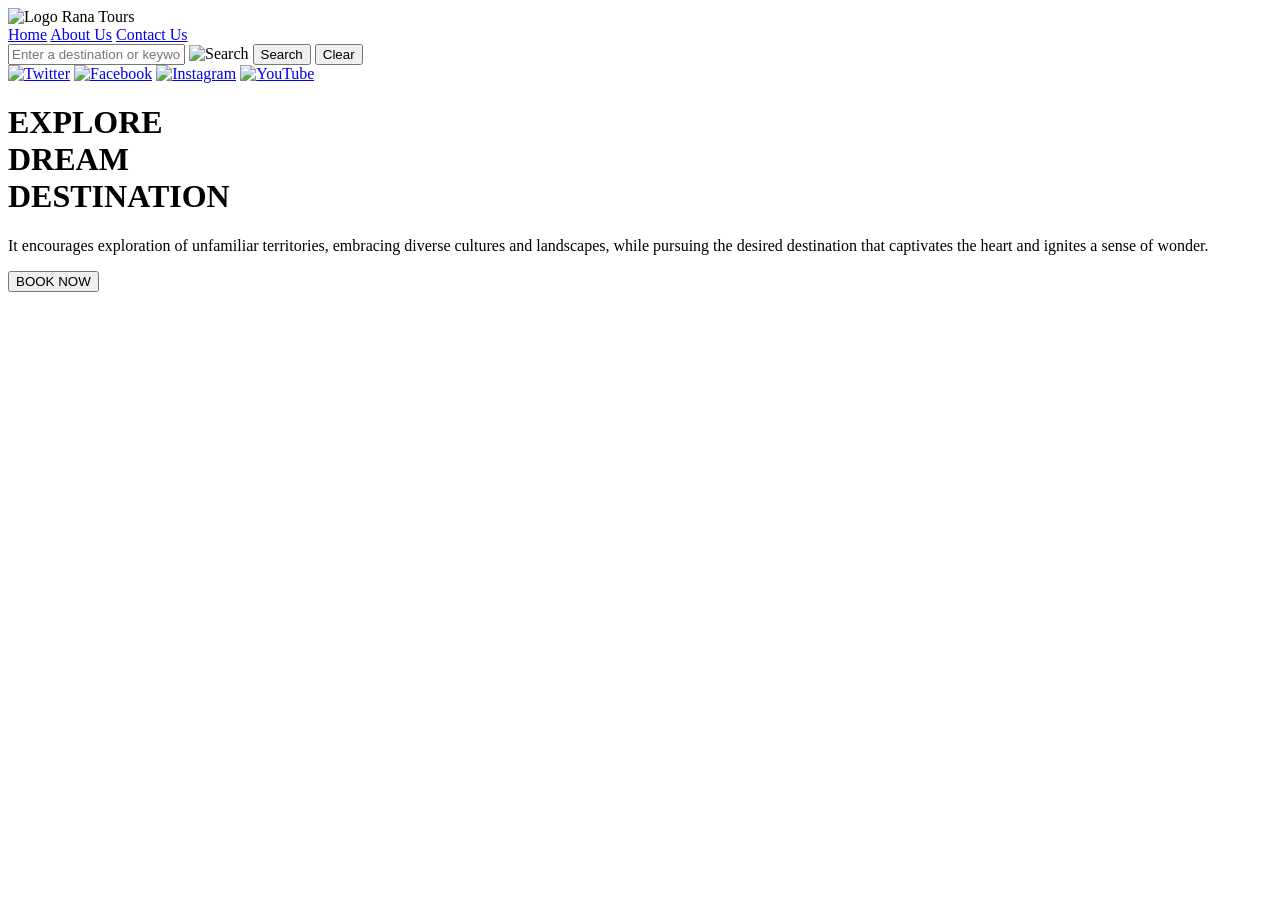
==== index.html @ 31a2b6fe "Rename travelRecommendation/index.html to index.html" ====
<!DOCTYPE html>
<html lang="en">
<head>
    <meta charset="UTF-8">
    <meta name="viewport" content="width=device-width, initial-scale=1.0">
    <title>Rana Tours - Explore Dream Destination</title>
    <link rel="stylesheet" href="travel_recommendation.css">
</head>
<body>
    <!-- HEADER / NAVBAR -->
    <header class="navbar">
        <div class="logo">
            <img src="https://img.icons8.com/?size=64&id=17486&format=png" alt="Logo">
            <span>Rana Tours</span>
        </div>

        <nav class="nav-links">
            <a href="index.html" class="active">Home</a>
            <a href="about.html">About Us</a>
            <a href="contact.html">Contact Us</a>
        </nav>

        <div class="search-box">
            <input type="text" id="searchInput" placeholder="Enter a destination or keyword">
            <img src="https://img.icons8.com/?size=64&id=14079&format=png" alt="Search" class="search-icon">
            <button class="search-btn" id="searchBtn" onclick="searchTravel()">Search</button>
            <button class="clear-btn" id="clearBtn">Clear</button>
        </div>

        <!--Error Message Top Right-->
        <p id="errorMsg" class="error-msg" style="display:none;"></p>

    </header>

    <!-- MAIN CONTENT -->
    <main class="home-container">
        
        <!-- LEFT SOCIAL ICONS -->
        <div class="social-icons">
            <div class="vertical-line"></div>
            <a href="#"><img src="https://img.icons8.com/?size=64&id=jlpBF1fJe9fs&format=png" alt="Twitter"></a>
            <a href="#"><img src="https://img.icons8.com/?size=64&id=118484&format=png" alt="Facebook"></a>
            <a href="#"><img src="https://img.icons8.com/?size=64&id=32320&format=png" alt="Instagram"></a>
            <a href="#"><img src="https://img.icons8.com/?size=64&id=15979&format=png" alt="YouTube"></a>
        </div>

        <!-- HERO TEXT -->
        <div class="hero-text">
            <h1>EXPLORE<br>DREAM<br>DESTINATION</h1>
            <p>
                It encourages exploration of unfamiliar territories, embracing diverse cultures and landscapes, 
                while pursuing the desired destination that captivates the heart and ignites a sense of wonder.
            </p>
            <button class="book-btn" id="bookNowbtn">BOOK NOW</button>
        </div>

        <!-- DOTTED PATTERN -->
        <div class="dot-pattern">
            <!-- 5x5 dots for background effect -->
        </div>

    </main>

    

    <!-- RESULTS CONTAINER FOR JS -->
    <div id="results-grid" class="results-grid"></div>

    <script src="travel_recommendation.js"></script>
</body>
</html>
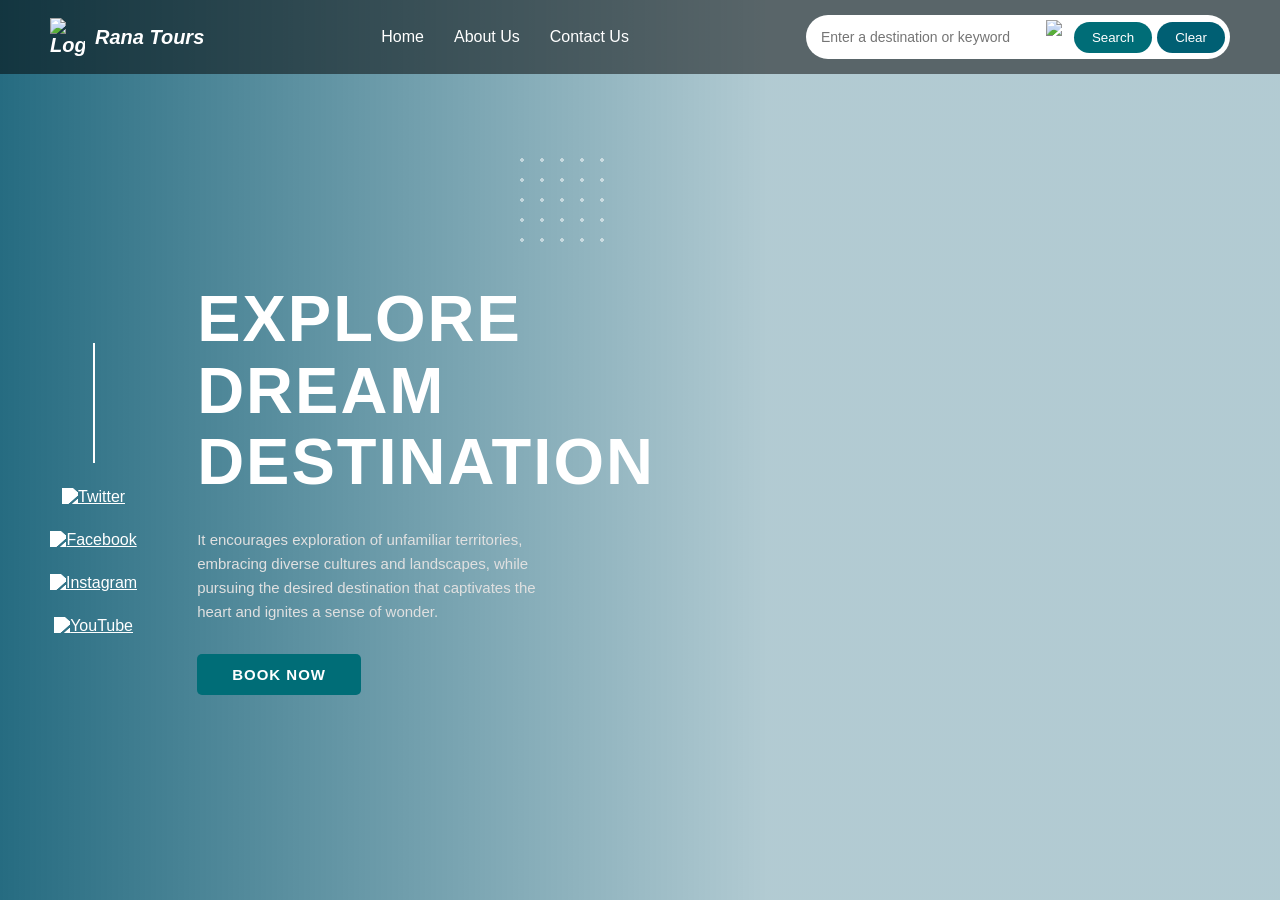
==== commit 7e8234f8: "Update stylesheet and script paths in index.html" ====
--- a/index.html
+++ b/index.html
@@ -4,7 +4,7 @@
     <meta charset="UTF-8">
     <meta name="viewport" content="width=device-width, initial-scale=1.0">
     <title>Rana Tours - Explore Dream Destination</title>
-    <link rel="stylesheet" href="travel_recommendation.css">
+    <link rel="stylesheet" href="travelRecommendation/travel_recommendation.css">
 </head>
 <body>
     <!-- HEADER / NAVBAR -->
@@ -66,6 +66,6 @@
     <!-- RESULTS CONTAINER FOR JS -->
     <div id="results-grid" class="results-grid"></div>
 
-    <script src="travel_recommendation.js"></script>
+    <script src="travelRecommendation/travel_recommendation.js"></script>
 </body>
 </html>
--- a/travelRecommendation/travel_recommendation.css
+++ b/travelRecommendation/travel_recommendation.css
@@ -0,0 +1,358 @@
+/* ===== RESET ===== */
+* {
+    margin: 0;
+    padding: 0;
+    box-sizing: border-box;
+    font-family: 'Arial', sans-serif;
+}
+
+body {
+    background: url('https://images.unsplash.com/photo-1496442226666-8d4d0e62e6e9?q=80&w=1920') no-repeat center center/cover;
+    background-attachment: fixed;
+    min-height: 100vh;
+    color: white;
+    position: relative;
+}
+
+/* Blue overlay on background image */
+body::before {
+    content: '';
+    position: fixed;
+    top: 0;
+    left: 0;
+    width: 100%;
+    height: 100%;
+    background: linear-gradient(90deg, rgba(0, 82, 107, 0.85) 0%, rgba(0, 82, 107, 0.3) 60%);
+    z-index: -1;
+}
+
+/* ===== NAVBAR ===== */
+.navbar {
+    display: flex;
+    justify-content: space-between;
+    align-items: center;
+    padding: 15px 50px;
+    background: rgba(0, 0, 0, 0.5);
+    position: sticky;
+    top: 0;
+    z-index: 100;
+}
+
+.logo {
+    display: flex;
+    align-items: center;
+    gap: 10px;
+    font-size: 20px;
+    font-style: italic;
+    font-weight: bold;
+}
+
+.logo img {
+    width: 35px;
+}
+
+.nav-links {
+    display: flex;
+    gap: 30px;
+}
+
+.nav-links a {
+    color: white;
+    text-decoration: none;
+    font-weight: 500;
+    font-size: 16px;
+}
+
+.nav-links a:hover {
+    color: #00c3ff;
+}
+
+/* ===== SEARCH BOX ===== */
+.search-box {
+    display: flex;
+    align-items: center;
+    background: white;
+    border-radius: 30px;
+    padding: 5px 5px 5px 15px;
+    gap: 5px;
+}
+
+.search-box input {
+    border: none;
+    outline: none;
+    width: 220px;
+    font-size: 14px;
+    color: #333;
+    background: transparent;
+}
+
+.search-icon {
+    width: 18px;
+    margin-right: 5px;
+}
+
+.search-btn, .clear-btn {
+    background: #006d77;
+    color: white;
+    border: none;
+    padding: 8px 18px;
+    border-radius: 20px;
+    cursor: pointer;
+    font-weight: 500;
+}
+
+.clear-btn {
+    background: #005f73;
+}
+
+.search-btn:hover, .clear-btn:hover {
+    opacity: 0.8;
+}
+
+/* Error message top right */
+.error-msg {
+    position: absolute;
+    top: 80px;
+    right: 50px;
+    font-size: 14px;
+    color: #ffdddd;
+}
+
+/* ===== MAIN CONTAINER ===== */
+.home-container {
+    display: flex;
+    align-items: center;
+    padding: 80px 50px;
+    min-height: calc(100vh - 70px);
+}
+
+/* ===== LEFT SOCIAL ICONS ===== */
+.social-icons {
+    display: flex;
+    flex-direction: column;
+    align-items: center;
+    gap: 25px;
+    margin-right: 60px;
+}
+
+.vertical-line {
+    width: 2px;
+    height: 120px;
+    background: white;
+}
+
+.social-icons img {
+    width: 20px;
+    filter: brightness(0) invert(1);
+    cursor: pointer;
+    transition: 0.3s;
+}
+
+.social-icons img:hover {
+    transform: scale(1.2);
+}
+
+/* ===== HERO TEXT ===== */
+.hero-text h1 {
+    font-size: 65px;
+    font-weight: 800;
+    line-height: 1.1;
+    letter-spacing: 2px;
+    margin-bottom: 30px;
+}
+
+.hero-text p {
+    font-size: 15px;
+    line-height: 1.6;
+    max-width: 350px;
+    margin-bottom: 30px;
+    color: #e0e0e0;
+}
+
+.book-btn {
+    background: #006d77;
+    color: white;
+    border: none;
+    padding: 12px 35px;
+    font-size: 15px;
+    font-weight: bold;
+    border-radius: 5px;
+    cursor: pointer;
+    letter-spacing: 1px;
+    transition: 0.3s;
+}
+
+.book-btn:hover {
+    background: #005f73;
+    transform: scale(1.05);
+}
+
+/* ===== DOT PATTERN ===== */
+.dot-pattern {
+    position: absolute;
+    top: 150px;
+    left: 40%;
+    width: 100px;
+    height: 100px;
+    background-image: radial-gradient(white 2px, transparent 2px);
+    background-size: 20px 20px;
+    opacity: 0.5;
+}
+
+/* ===== RESULTS CARDS ===== */
+#results {
+    padding: 50px 80px;
+    display: flex;
+    flex-direction: column;
+    gap: 20px;
+}
+
+.result-card {
+    background: rgba(255, 255, 255, 0.95);
+    color: #333;
+    display: flex;
+    border-radius: 10px;
+    overflow: hidden;
+    width: 450px;
+    box-shadow: 0 4px 15px rgba(0,0,0,0.2);
+}
+
+.result-card img { 
+    width: 180px; 
+    height: 180px; 
+    object-fit: cover; 
+}
+
+.result-content { 
+    padding: 20px; 
+}
+
+.result-content h3 { 
+    margin-bottom: 10px; 
+    color: #006d77;
+}
+
+.visit-btn { 
+    background: #006d77; 
+    color: white; 
+    border: none; 
+    padding: 8px 20px; 
+    margin-top: 10px; 
+    cursor: pointer; 
+    border-radius: 5px;
+}
+
+/* ===== RESPONSIVE ===== */
+@media (max-width: 768px) {
+    .navbar { flex-direction: column; gap: 15px; }
+    .hero-text h1 { font-size: 40px; }
+    .home-container { flex-direction: column; padding: 40px 20px; }
+    .social-icons { flex-direction: row; margin-right: 0; margin-bottom: 30px; }
+    .vertical-line { display: none; }
+}
+
+.error-msg {
+    position: absolute;
+    top: 80px;
+    right: 50px;
+    color: #ffdddd;
+    font-size: 14px;
+}
+#results {
+    padding: 40px 80px;
+}
+/* ===== RESULTS CONTAINER - FIXES YOUR SCREENSHOT ISSUE ===== */
+#results-grid {
+    position: absolute;
+    top: 110px; /* Below your Search bar */
+    right: 20px;
+    width: 500px;
+    max-height: 80vh;
+    overflow-y: auto;
+    display: grid;
+    grid-template-columns: 1fr; /* 1 card per row like your screenshot */
+    gap: 20px;
+    z-index: 1000;
+    padding: 10px;
+}
+
+/* Hide scrollbar - clean look */
+#results-grid::-webkit-scrollbar {
+    width: 6px;
+}
+#results-grid::-webkit-scrollbar-thumb {
+    background: rgba(255,255,255,0.5);
+    border-radius: 10px;
+}
+
+/* EACH CARD - Like in your screenshot - Image left + text right */
+.result-card {
+    display: flex;
+    flex-direction: row;
+    background: white;
+    border-radius: 12px;
+    overflow: hidden;
+    box-shadow: 0 8px 25px rgba(0,0,0,0.4);
+    animation: slideIn 0.4s ease;
+    min-height: 180px;
+}
+
+@keyframes slideIn {
+    from { transform: translateX(100px); opacity: 0; }
+    to { transform: translateX(0); opacity: 1; }
+}
+
+.result-card img {
+    width: 180px;
+    height: auto;
+    min-height: 100%;
+    object-fit: cover;
+}
+
+.result-content {
+    padding: 15px 18px;
+    flex: 1;
+    background: white;
+}
+
+.result-content h3 {
+    color: #0d6d6d; /* Teal color like your screenshot */
+    font-size: 18px;
+    font-weight: bold;
+    margin-bottom: 8px;
+    font-family: sans-serif;
+}
+
+.result-content p {
+    color: #555;
+    font-size: 13px;
+    line-height: 1.5;
+    font-family: sans-serif;
+}
+
+/* FOR BIG SCREEN - 2 Columns grid option if you want */
+@media (min-width: 1200px) {
+    #results-grid {
+        width: 650px;
+        grid-template-columns: 1fr 1fr;
+    }
+}
+
+/* FOR MOBILE */
+@media (max-width: 768px) {
+    #results-grid {
+        position: relative;
+        top: 0;
+        right: 0;
+        width: 120%;
+        margin: 20px auto;
+        max-height: none;
+    }
+    .result-card {
+        flex-direction: column;
+    }
+    .result-card img {
+        width: 100%;
+        height: 200px;
+    }
+}
